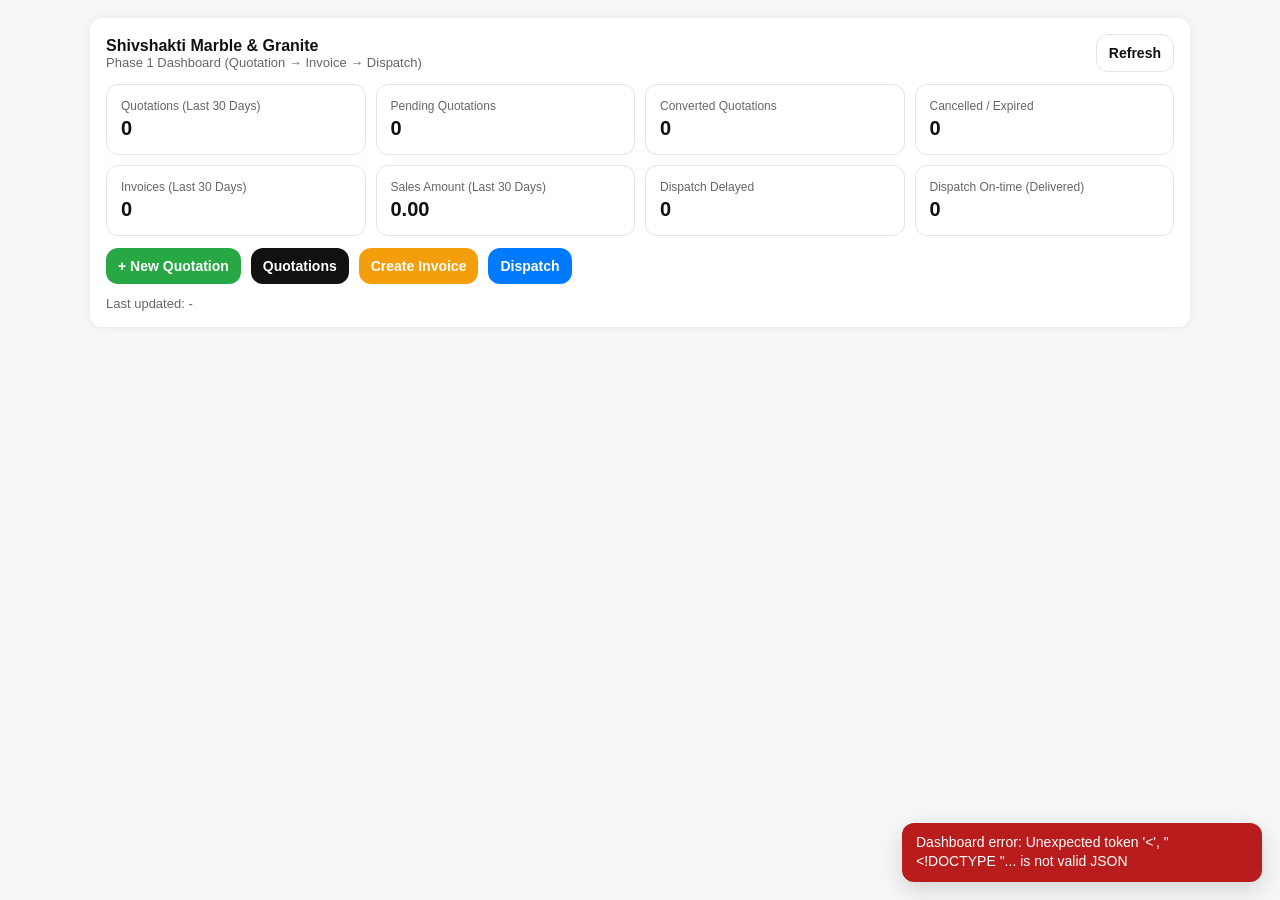
==== index.html @ 164070bd "Add files via upload" ====
<!doctype html>
<html lang="en">
<head>
  <meta charset="utf-8">
  <meta name="viewport" content="width=device-width, initial-scale=1">
  <title>Business Dashboard</title>
  <link rel="stylesheet" href="styles.css">
</head>
<body>
  <div class="container">
    <div class="topbar">
      <div>
        <div class="title">Shivshakti Marble & Granite</div>
        <div class="sub">Phase 1 Dashboard (Quotation → Invoice → Dispatch)</div>
      </div>
      <button class="btn ghost" onclick="loadDashboard()">Refresh</button>
    </div>

    <div class="grid">
      <div class="card">
        <div class="label">Quotations (Last 30 Days)</div>
        <div class="value" id="q_total">0</div>
      </div>
      <div class="card">
        <div class="label">Pending Quotations</div>
        <div class="value" id="q_pending">0</div>
      </div>
      <div class="card">
        <div class="label">Converted Quotations</div>
        <div class="value" id="q_converted">0</div>
      </div>
      <div class="card">
        <div class="label">Cancelled / Expired</div>
        <div class="value" id="q_cancelled">0</div>
      </div>

      <div class="card">
        <div class="label">Invoices (Last 30 Days)</div>
        <div class="value" id="s_total">0</div>
      </div>
      <div class="card">
        <div class="label">Sales Amount (Last 30 Days)</div>
        <div class="value" id="s_amount">0.00</div>
      </div>
      <div class="card">
        <div class="label">Dispatch Delayed</div>
        <div class="value" id="d_delayed">0</div>
      </div>
      <div class="card">
        <div class="label">Dispatch On-time (Delivered)</div>
        <div class="value" id="d_ontime">0</div>
      </div>
    </div>

    <div class="nav">
      <a class="btn green" href="quotation.html">+ New Quotation</a>
      <a class="btn dark" href="quotations.html">Quotations</a>
      <a class="btn orange" href="sale.html">Create Invoice</a>
      <a class="btn blue" href="dispatch.html">Dispatch</a>
    </div>

    <div class="sub" style="margin-top:12px">Last updated: <span id="updatedAt">-</span></div>
  </div>

  <div id="toast" class="toast">Done</div>

  <script src="api.js"></script>
  <script src="app.js"></script>
  <script>
    async function loadDashboard(){
      try{
        const r = await apiGet({action:"dashboard"});
        if(!r || !r.ok) throw new Error(r && r.error ? r.error : "Failed");
        const d = r.data || {};
        document.getElementById("q_total").textContent = d.quotes_last30_total || 0;
        document.getElementById("q_pending").textContent = d.quotes_pending || 0;
        document.getElementById("q_converted").textContent = d.quotes_converted || 0;
        document.getElementById("q_cancelled").textContent = (d.quotes_cancelled || 0) + (d.quotes_expired || 0);
        document.getElementById("s_total").textContent = d.invoices_last30_total || 0;
        document.getElementById("s_amount").textContent = fmt2(d.invoices_last30_amount || 0);
        document.getElementById("d_delayed").textContent = d.dispatch_delayed || 0;
        document.getElementById("d_ontime").textContent = d.dispatch_ontime || 0;
        document.getElementById("updatedAt").textContent = new Date().toLocaleString();
        notify("Dashboard updated");
      }catch(e){
        console.error(e);
        notify("Dashboard error: " + e.message, false);
      }
    }
    loadDashboard();
  </script>
</body>
</html>
---- styles.css ----
/* styles.css */
:root{
  --bg:#f7f7f7;
  --card:#ffffff;
  --text:#111111;
  --muted:#666666;
  --border:#e5e5e5;
  --shadow:0 0 10px rgba(0,0,0,.08);
  --radius:12px;
  --btn:#111;
  --green:#16a34a;
  --orange:#f59e0b;
  --blue:#0b5ed7;
  --red:#dc3545;
}

*{box-sizing:border-box}
body{font-family:Arial,sans-serif;margin:0;background:var(--bg);color:var(--text)}
a{color:var(--blue);text-decoration:none;font-weight:700}
.container{max-width:1100px;margin:18px auto;background:var(--card);padding:16px;border-radius:var(--radius);box-shadow:var(--shadow)}
.topbar{display:flex;align-items:center;justify-content:space-between;gap:10px;margin-bottom:12px}
.title{font-weight:800}
.sub{color:var(--muted);font-size:13px}

.grid{display:grid;grid-template-columns:repeat(4,1fr);gap:10px}
@media(max-width:900px){.grid{grid-template-columns:repeat(2,1fr)}}
@media(max-width:520px){.grid{grid-template-columns:1fr}}

.card{border:1px solid var(--border);border-radius:var(--radius);padding:14px;background:var(--card)}
.card .label{font-size:12px;color:var(--muted)}
.card .value{font-size:20px;font-weight:900;margin-top:4px}

.nav{display:flex;gap:10px;flex-wrap:wrap;margin-top:12px}
.btn{border:0;border-radius:12px;padding:10px 12px;font-weight:800;cursor:pointer;font-size:14px}
.btn.dark{background:var(--btn);color:#fff}
.btn.green{background:#28a745;color:#fff}
.btn.orange{background:var(--orange);color:#fff}
.btn.blue{background:#007bff;color:#fff}
.btn.red{background:var(--red);color:#fff}
.btn.ghost{background:#fff;border:1px solid var(--border);color:var(--text)}

.row{display:flex;gap:10px;flex-wrap:wrap;align-items:center}
.input, select{padding:10px;border:1px solid #ccc;border-radius:12px;font-size:14px}
.input{min-width:220px}

.table{width:100%;border-collapse:collapse;margin-top:12px}
.table th,.table td{border:1px solid #ccc;padding:8px;font-size:13px}
.table th{background:#f0f0f0;text-align:center;white-space:nowrap}
.table td{vertical-align:top}

.badge{display:inline-block;padding:4px 10px;border-radius:999px;font-size:12px;font-weight:900}
.badge.draft{background:#f3f4f6}
.badge.pending{background:#fef3c7}
.badge.converted{background:#dcfce7}
.badge.cancelled{background:#fee2e2}
.badge.expired{background:#ffe4e6}
.badge.open{background:#e0f2fe}
.badge.delayed{background:#fee2e2}
.badge.ontime{background:#dcfce7}

.toast{
  position:fixed;right:18px;bottom:18px;max-width:360px;
  padding:10px 14px;border-radius:12px;background:var(--green);color:#fff;
  font-size:14px;line-height:1.4;box-shadow:0 8px 24px rgba(0,0,0,0.15);
  opacity:0;transform:translateY(10px);pointer-events:none;
  transition:opacity .18s ease, transform .18s ease;z-index:9999;
}
.toast.show{opacity:1;transform:translateY(0)}

.mobile-list{display:none}
@media(max-width:820px){
  .container{margin:0;border-radius:0}
  .desktop-only{display:none !important}
  .mobile-list{display:block}
}
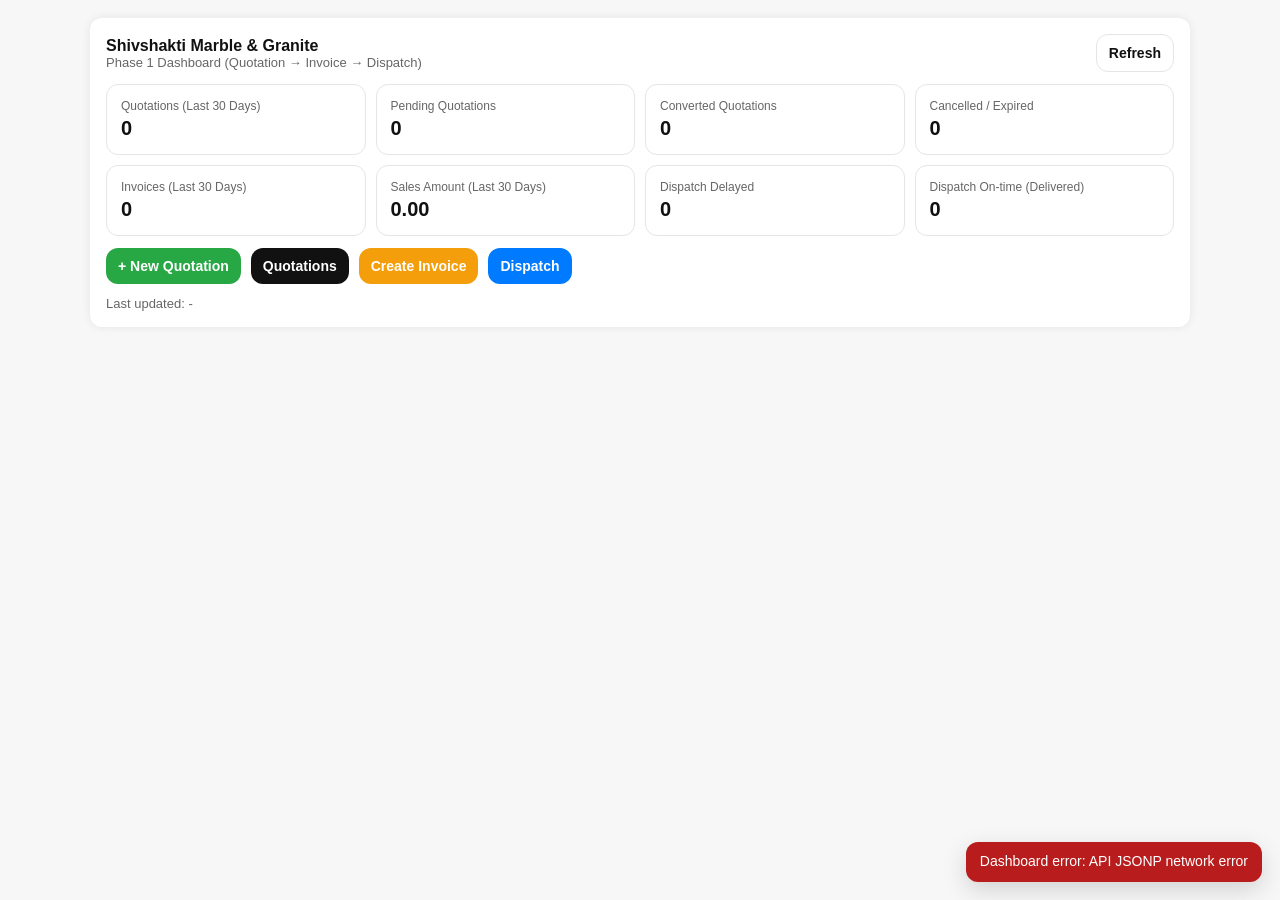
==== commit cd857fb8: "Update index.html" ====
--- a/index.html
+++ b/index.html
@@ -64,7 +64,7 @@
 
   <div id="toast" class="toast">Done</div>
 
-  <script src="api.js"></script>
+ <script src="api.js?v=20260311"></script>
   <script src="app.js"></script>
   <script>
     async function loadDashboard(){
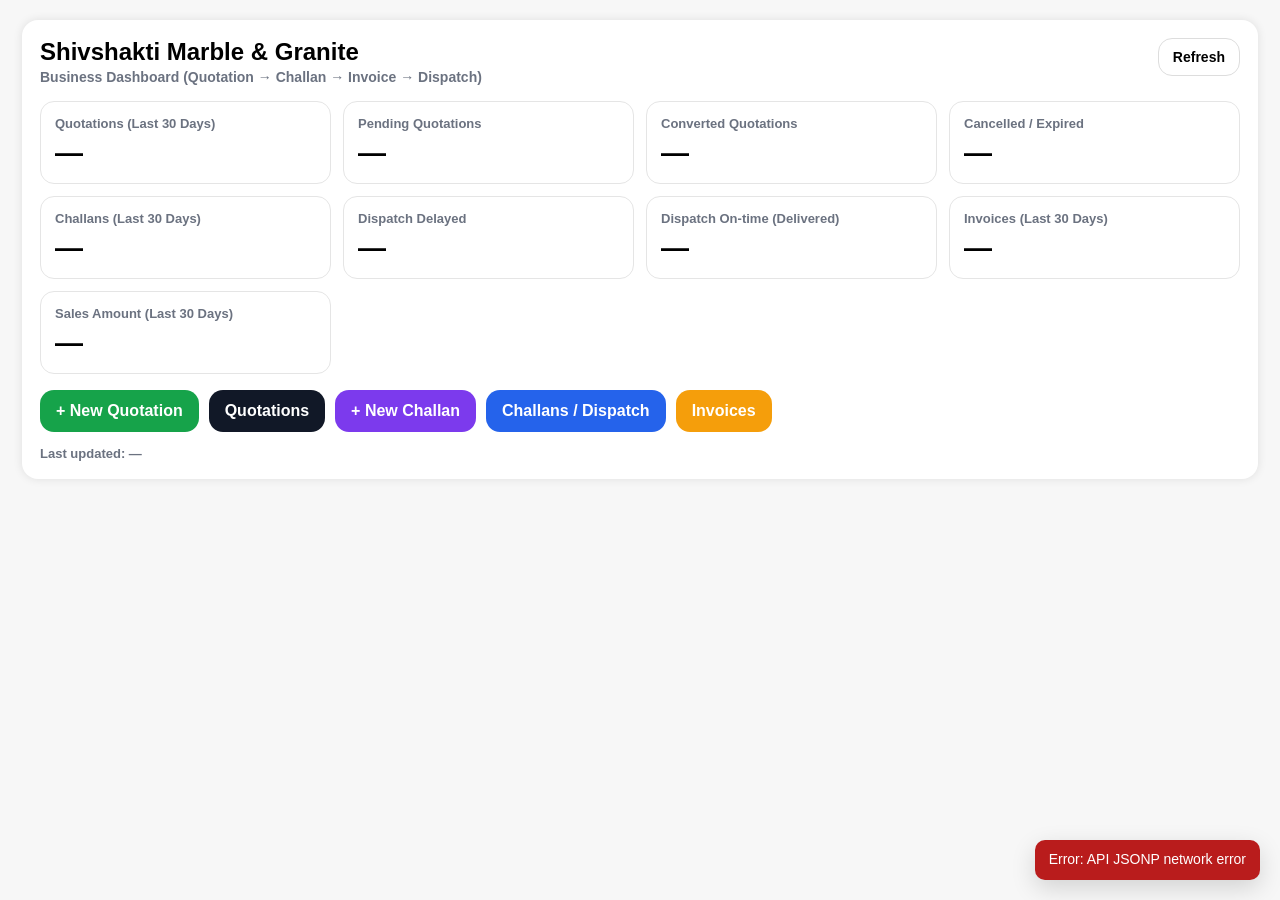
==== commit 4c44dea5: "Update index.html" ====
--- a/index.html
+++ b/index.html
@@ -1,93 +1,141 @@
 <!doctype html>
 <html lang="en">
 <head>
-  <meta charset="utf-8">
-  <meta name="viewport" content="width=device-width, initial-scale=1">
+  <meta charset="utf-8" />
+  <meta name="viewport" content="width=device-width, initial-scale=1" />
   <title>Business Dashboard</title>
-  <link rel="stylesheet" href="styles.css">
+  <style>
+    body { font-family: Arial, sans-serif; margin:0; background:#f7f7f7; }
+    .container { max-width: 1200px; margin: 20px auto; background:#fff; padding:18px; border-radius:16px; box-shadow:0 0 10px rgba(0,0,0,.10); }
+    .topbar { display:flex; align-items:flex-start; justify-content:space-between; gap:12px; }
+    .title { font-size: 24px; font-weight: 900; margin:0; }
+    .subtitle { font-size:14px; color:#6b7280; margin-top:3px; font-weight:700; }
+
+    .btn { padding:10px 14px; border:none; border-radius:14px; cursor:pointer; font-weight:900; font-size:14px; }
+    .btn-refresh { background:#fff; border:1px solid #ddd; }
+
+    .cards {
+      margin-top:16px;
+      display:grid;
+      grid-template-columns: repeat(auto-fit, minmax(240px, 1fr));
+      gap:12px;
+    }
+    .card { border:1px solid #e5e5e5; border-radius:14px; padding:14px; background:#fff; }
+    .card .label { font-size:13px; color:#6b7280; font-weight:800; }
+    .card .value { font-size:28px; font-weight:900; margin-top:6px; }
+
+    .actions { display:flex; gap:10px; flex-wrap:wrap; margin-top:16px; }
+    .a { padding:12px 16px; border:none; border-radius:14px; cursor:pointer; font-weight:900; font-size:16px; }
+    .green { background:#16a34a; color:#fff; }
+    .black { background:#111827; color:#fff; }
+    .orange { background:#f59e0b; color:#fff; }
+    .blue { background:#2563eb; color:#fff; }
+    .purple { background:#7c3aed; color:#fff; }
+
+    .footer { margin-top:14px; color:#6b7280; font-size:13px; font-weight:700; }
+
+    .toast { position:fixed; right:20px; bottom:20px; max-width:360px; padding:10px 14px;
+      border-radius:10px; background:#16a34a; color:#fff; font-size:14px; line-height:1.4;
+      box-shadow:0 8px 24px rgba(0,0,0,0.15); opacity:0; transform:translateY(10px);
+      pointer-events:none; transition:opacity .18s ease, transform .18s ease; z-index:9999; }
+    .toast.show { opacity:1; transform:translateY(0); }
+    .toast.error { background:#b91c1c; }
+
+    @media (max-width: 920px) {
+      .container { margin:0; border-radius:0; }
+      .a { flex:1; min-width: 150px; }
+    }
+  </style>
 </head>
 <body>
   <div class="container">
     <div class="topbar">
       <div>
         <div class="title">Shivshakti Marble & Granite</div>
-        <div class="sub">Phase 1 Dashboard (Quotation → Invoice → Dispatch)</div>
+        <div class="subtitle">Business Dashboard (Quotation → Challan → Invoice → Dispatch)</div>
       </div>
-      <button class="btn ghost" onclick="loadDashboard()">Refresh</button>
+      <button class="btn btn-refresh" id="btnRefresh" type="button">Refresh</button>
     </div>
 
-    <div class="grid">
-      <div class="card">
-        <div class="label">Quotations (Last 30 Days)</div>
-        <div class="value" id="q_total">0</div>
-      </div>
-      <div class="card">
-        <div class="label">Pending Quotations</div>
-        <div class="value" id="q_pending">0</div>
-      </div>
-      <div class="card">
-        <div class="label">Converted Quotations</div>
-        <div class="value" id="q_converted">0</div>
-      </div>
-      <div class="card">
-        <div class="label">Cancelled / Expired</div>
-        <div class="value" id="q_cancelled">0</div>
-      </div>
+    <div class="cards">
+      <div class="card"><div class="label">Quotations (Last 30 Days)</div><div class="value" id="qTotal">—</div></div>
+      <div class="card"><div class="label">Pending Quotations</div><div class="value" id="qPending">—</div></div>
+      <div class="card"><div class="label">Converted Quotations</div><div class="value" id="qConverted">—</div></div>
+      <div class="card"><div class="label">Cancelled / Expired</div><div class="value" id="qBad">—</div></div>
 
-      <div class="card">
-        <div class="label">Invoices (Last 30 Days)</div>
-        <div class="value" id="s_total">0</div>
-      </div>
-      <div class="card">
-        <div class="label">Sales Amount (Last 30 Days)</div>
-        <div class="value" id="s_amount">0.00</div>
-      </div>
-      <div class="card">
-        <div class="label">Dispatch Delayed</div>
-        <div class="value" id="d_delayed">0</div>
-      </div>
-      <div class="card">
-        <div class="label">Dispatch On-time (Delivered)</div>
-        <div class="value" id="d_ontime">0</div>
-      </div>
+      <div class="card"><div class="label">Challans (Last 30 Days)</div><div class="value" id="cTotal">—</div></div>
+      <div class="card"><div class="label">Dispatch Delayed</div><div class="value" id="cDelayed">—</div></div>
+      <div class="card"><div class="label">Dispatch On-time (Delivered)</div><div class="value" id="cOntime">—</div></div>
+
+      <div class="card"><div class="label">Invoices (Last 30 Days)</div><div class="value" id="invTotal">—</div></div>
+      <div class="card"><div class="label">Sales Amount (Last 30 Days)</div><div class="value" id="invAmt">—</div></div>
     </div>
 
-    <div class="nav">
-      <a class="btn green" href="quotation.html">+ New Quotation</a>
-      <a class="btn dark" href="quotations.html">Quotations</a>
-      <a class="btn orange" href="sale.html">Create Invoice</a>
-      <a class="btn blue" href="dispatch.html">Dispatch</a>
+    <div class="actions">
+      <button class="a green" onclick="location.href='quotation.html'">+ New Quotation</button>
+      <button class="a black" onclick="location.href='quotations.html'">Quotations</button>
+
+      <button class="a purple" onclick="location.href='challan.html'">+ New Challan</button>
+      <button class="a blue" onclick="location.href='challans.html'">Challans / Dispatch</button>
+
+      <button class="a orange" onclick="location.href='sale.html'">Invoices</button>
     </div>
 
-    <div class="sub" style="margin-top:12px">Last updated: <span id="updatedAt">-</span></div>
+    <div class="footer" id="lastUpdated">Last updated: —</div>
   </div>
 
-  <div id="toast" class="toast">Done</div>
+  <div id="toast" class="toast" role="status" aria-live="polite"></div>
 
- <script src="api.js?v=20260311"></script>
-  <script src="app.js"></script>
+  <script src="api.js?v=20260316_01"></script>
   <script>
+    function $(id){ return document.getElementById(id); }
+
+    function notify(msg, isError=false, timeout=2200){
+      const t = $("toast");
+      t.textContent = msg;
+      t.className = "toast show" + (isError ? " error" : "");
+      clearTimeout(notify._timer);
+      notify._timer = setTimeout(()=>{ t.className = "toast"; }, timeout);
+    }
+
+    function fmtMoney(n){
+      const x = Number(n || 0);
+      return (isFinite(x) ? x : 0).toFixed(2);
+    }
+
     async function loadDashboard(){
-      try{
-        const r = await apiGet({action:"dashboard"});
-        if(!r || !r.ok) throw new Error(r && r.error ? r.error : "Failed");
-        const d = r.data || {};
-        document.getElementById("q_total").textContent = d.quotes_last30_total || 0;
-        document.getElementById("q_pending").textContent = d.quotes_pending || 0;
-        document.getElementById("q_converted").textContent = d.quotes_converted || 0;
-        document.getElementById("q_cancelled").textContent = (d.quotes_cancelled || 0) + (d.quotes_expired || 0);
-        document.getElementById("s_total").textContent = d.invoices_last30_total || 0;
-        document.getElementById("s_amount").textContent = fmt2(d.invoices_last30_amount || 0);
-        document.getElementById("d_delayed").textContent = d.dispatch_delayed || 0;
-        document.getElementById("d_ontime").textContent = d.dispatch_ontime || 0;
-        document.getElementById("updatedAt").textContent = new Date().toLocaleString();
-        notify("Dashboard updated");
-      }catch(e){
+      const r = await apiGet({ action:"dashboard" });
+      if (!r || !r.ok) throw new Error((r && r.error) ? r.error : "Dashboard load failed");
+
+      const d = r.data || {};
+
+      $("qTotal").textContent = String(d.quotes_last30_total ?? 0);
+      $("qPending").textContent = String(d.quotes_pending ?? 0);
+      $("qConverted").textContent = String(d.quotes_converted ?? 0);
+
+      const bad = (Number(d.quotes_cancelled || 0) + Number(d.quotes_expired || 0));
+      $("qBad").textContent = String(bad);
+
+      $("cTotal").textContent = String(d.dispatch_total ?? 0);
+      $("cDelayed").textContent = String(d.dispatch_delayed ?? 0);
+      $("cOntime").textContent = String(d.dispatch_ontime ?? 0);
+
+      $("invTotal").textContent = String(d.invoices_last30_total ?? 0);
+      $("invAmt").textContent = fmtMoney(d.invoices_last30_amount ?? 0);
+
+      $("lastUpdated").textContent = "Last updated: " + new Date().toLocaleString();
+    }
+
+    $("btnRefresh").addEventListener("click", ()=>location.reload());
+
+    (async function init(){
+      try {
+        await loadDashboard();
+      } catch(e){
         console.error(e);
-        notify("Dashboard error: " + e.message, false);
+        notify("Error: " + (e.message || e), true);
       }
-    }
-    loadDashboard();
+    })();
   </script>
 </body>
 </html>
